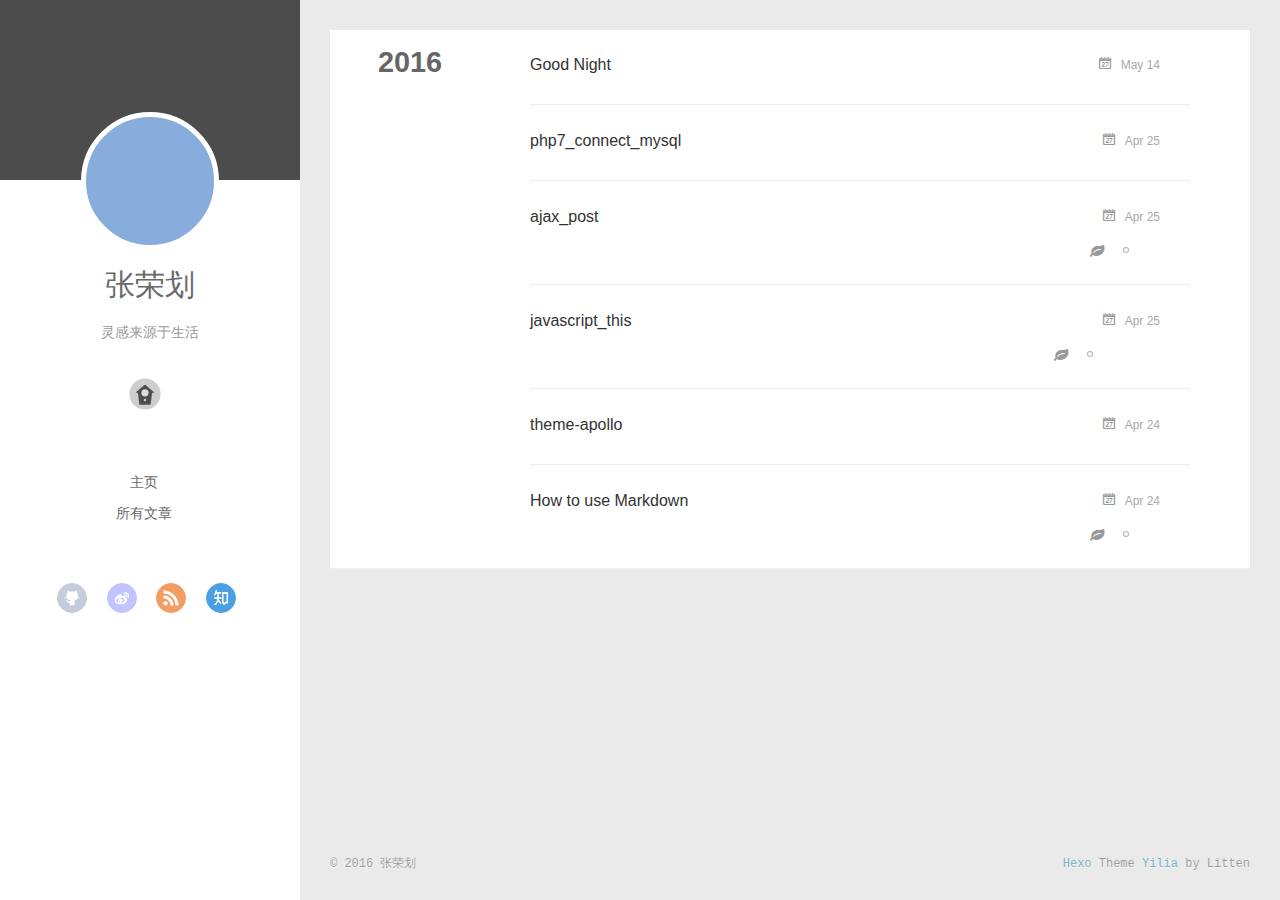
==== archives/index.html @ a889204c "Site updated: 2016-06-14 16:16:04" ====
<!DOCTYPE html>
<html>
<head>
  <meta charset="utf-8">
  
  <meta http-equiv="X-UA-Compatible" content="IE=edge" >
  <title>Archives | ZhangRongHua</title>
  <meta name="viewport" content="width=device-width, initial-scale=1, maximum-scale=1">
  <meta name="description">
<meta property="og:type" content="website">
<meta property="og:title" content="ZhangRongHua">
<meta property="og:url" content="http://yoursite.com/archives/index.html">
<meta property="og:site_name" content="ZhangRongHua">
<meta property="og:description">
<meta name="twitter:card" content="summary">
<meta name="twitter:title" content="ZhangRongHua">
<meta name="twitter:description">
  
  
    <link rel="icon" href="/favicon.png">
  
  <link rel="stylesheet" href="/css/style.css">
</head>

<body>
  <div id="container">
    <div class="left-col">
    <div class="overlay"></div>
<div class="intrude-less">
	<header id="header" class="inner">
		<a href="/" class="profilepic">
			
			<img lazy-src="null" class="js-avatar">
			
		</a>

		<hgroup>
		  <h1 class="header-author"><a href="/">张荣划</a></h1>
		</hgroup>

		
		<p class="header-subtitle">灵感来源于生活</p>
		

		
			<div class="switch-btn">
				<div class="icon">
					<div class="icon-ctn">
						<div class="icon-wrap icon-house" data-idx="0">
							<div class="birdhouse"></div>
							<div class="birdhouse_holes"></div>
						</div>
						<div class="icon-wrap icon-ribbon hide" data-idx="1">
							<div class="ribbon"></div>
						</div>
						
						<div class="icon-wrap icon-link hide" data-idx="2">
							<div class="loopback_l"></div>
							<div class="loopback_r"></div>
						</div>
						
						
						<div class="icon-wrap icon-me hide" data-idx="3">
							<div class="user"></div>
							<div class="shoulder"></div>
						</div>
						
					</div>
					
				</div>
				<div class="tips-box hide">
					<div class="tips-arrow"></div>
					<ul class="tips-inner">
						<li>菜单</li>
						<li>标签</li>
						
						<li>友情链接</li>
						
						
						<li>关于我</li>
						
					</ul>
				</div>
			</div>
		

		<div class="switch-area">
			<div class="switch-wrap">
				<section class="switch-part switch-part1">
					<nav class="header-menu">
						<ul>
						
							<li><a href="/">主页</a></li>
				        
							<li><a href="/archives">所有文章</a></li>
				        
						</ul>
					</nav>
					<nav class="header-nav">
						<div class="social">
							
								<a class="github" target="_blank" href="https://github.com/zzzzzzzz3" title="github">github</a>
					        
								<a class="weibo" target="_blank" href="http://weibo.com/1046080851" title="weibo">weibo</a>
					        
								<a class="rss" target="_blank" href="/atom.xml" title="rss">rss</a>
					        
								<a class="zhihu" target="_blank" href="#" title="zhihu">zhihu</a>
					        
						</div>
					</nav>
				</section>
				
				
				<section class="switch-part switch-part2">
					<div class="widget tagcloud" id="js-tagcloud">
						<a href="/tags/ajax/" style="font-size: 10px;">ajax</a> <a href="/tags/hexo/" style="font-size: 10px;">hexo</a> <a href="/tags/javascript/" style="font-size: 10px;">javascript</a>
					</div>
				</section>
				
				
				
				<section class="switch-part switch-part3">
					<div id="js-friends">
					
			          <a target="_blank" class="main-nav-link switch-friends-link" href="http://localhost:4000/">奥巴马的博客</a>
			        
			          <a target="_blank" class="main-nav-link switch-friends-link" href="http://localhost:4000/">卡卡的美丽传说</a>
			        
			          <a target="_blank" class="main-nav-link switch-friends-link" href="http://localhost:4000/">本泽马的博客</a>
			        
			          <a target="_blank" class="main-nav-link switch-friends-link" href="http://localhost:4000/">吉格斯的博客</a>
			        
			          <a target="_blank" class="main-nav-link switch-friends-link" href="http://localhost:4000/">习大大大不同</a>
			        
			          <a target="_blank" class="main-nav-link switch-friends-link" href="http://localhost:4000/">托蒂的博客</a>
			        
			        </div>
				</section>
				

				
				
				<section class="switch-part switch-part4">
				
					<div id="js-aboutme">who i am</div>
				</section>
				
			</div>
		</div>
	</header>				
</div>

    </div>
    <div class="mid-col">
      <nav id="mobile-nav">
  	<div class="overlay">
  		<div class="slider-trigger"></div>
  		<h1 class="header-author js-mobile-header hide">张荣划</h1>
  	</div>
	<div class="intrude-less">
		<header id="header" class="inner">
			<div class="profilepic">
			
				<img lazy-src="null" class="js-avatar">
			
			</div>
			<hgroup>
			  <h1 class="header-author">张荣划</h1>
			</hgroup>
			
			<p class="header-subtitle">灵感来源于生活</p>
			
			<nav class="header-menu">
				<ul>
				
					<li><a href="/">主页</a></li>
		        
					<li><a href="/archives">所有文章</a></li>
		        
		        <div class="clearfix"></div>
				</ul>
			</nav>
			<nav class="header-nav">
				<div class="social">
					
						<a class="github" target="_blank" href="https://github.com/zzzzzzzz3" title="github">github</a>
			        
						<a class="weibo" target="_blank" href="http://weibo.com/1046080851" title="weibo">weibo</a>
			        
						<a class="rss" target="_blank" href="/atom.xml" title="rss">rss</a>
			        
						<a class="zhihu" target="_blank" href="#" title="zhihu">zhihu</a>
			        
				</div>
			</nav>
		</header>				
	</div>
</nav>

      <div class="body-wrap">
  
  
    
    
      
      
      <section class="archives-wrap">
        <div class="archive-year-wrap">
          <a href="/archives/2016" class="archive-year">2016</a>
        </div>
        <div class="archives">
    
    <article class="archive-article archive-type-post">
  <div class="archive-article-inner">
    <header class="archive-article-header">
      	<div class="article-meta">
	      	<a href="/2016/05/14/First/" class="archive-article-date">
  	<time datetime="2016-05-14T06:55:31.543Z" itemprop="datePublished">May 14</time>
</a>
        </div>
    	 
  
    <h1 itemprop="name">
      <a class="archive-article-title" href="/2016/05/14/First/">Good Night</a>
    </h1>
  

        <div class="article-info info-on-right">
          
          

        </div>
        <div class="clearfix"></div>
    </header>
  </div>
</article>
  
    
    
    <article class="archive-article archive-type-post">
  <div class="archive-article-inner">
    <header class="archive-article-header">
      	<div class="article-meta">
	      	<a href="/2016/04/25/php7-connect-mysql/" class="archive-article-date">
  	<time datetime="2016-04-25T15:53:12.000Z" itemprop="datePublished">Apr 25</time>
</a>
        </div>
    	 
  
    <h1 itemprop="name">
      <a class="archive-article-title" href="/2016/04/25/php7-connect-mysql/">php7_connect_mysql</a>
    </h1>
  

        <div class="article-info info-on-right">
          
          

        </div>
        <div class="clearfix"></div>
    </header>
  </div>
</article>
  
    
    
    <article class="archive-article archive-type-post">
  <div class="archive-article-inner">
    <header class="archive-article-header">
      	<div class="article-meta">
	      	<a href="/2016/04/25/ajax-post/" class="archive-article-date">
  	<time datetime="2016-04-25T11:18:16.000Z" itemprop="datePublished">Apr 25</time>
</a>
        </div>
    	 
  
    <h1 itemprop="name">
      <a class="archive-article-title" href="/2016/04/25/ajax-post/">ajax_post</a>
    </h1>
  

        <div class="article-info info-on-right">
          
	<div class="article-tag tagcloud">
		<ul class="article-tag-list"><li class="article-tag-list-item"><a class="article-tag-list-link" href="/tags/ajax/">ajax</a></li></ul>
	</div>

          

        </div>
        <div class="clearfix"></div>
    </header>
  </div>
</article>
  
    
    
    <article class="archive-article archive-type-post">
  <div class="archive-article-inner">
    <header class="archive-article-header">
      	<div class="article-meta">
	      	<a href="/2016/04/25/javascript-this/" class="archive-article-date">
  	<time datetime="2016-04-25T09:23:36.000Z" itemprop="datePublished">Apr 25</time>
</a>
        </div>
    	 
  
    <h1 itemprop="name">
      <a class="archive-article-title" href="/2016/04/25/javascript-this/">javascript_this</a>
    </h1>
  

        <div class="article-info info-on-right">
          
	<div class="article-tag tagcloud">
		<ul class="article-tag-list"><li class="article-tag-list-item"><a class="article-tag-list-link" href="/tags/javascript/">javascript</a></li></ul>
	</div>

          

        </div>
        <div class="clearfix"></div>
    </header>
  </div>
</article>
  
    
    
    <article class="archive-article archive-type-post">
  <div class="archive-article-inner">
    <header class="archive-article-header">
      	<div class="article-meta">
	      	<a href="/2016/04/24/theme-apollo/" class="archive-article-date">
  	<time datetime="2016-04-24T15:43:03.000Z" itemprop="datePublished">Apr 24</time>
</a>
        </div>
    	 
  
    <h1 itemprop="name">
      <a class="archive-article-title" href="/2016/04/24/theme-apollo/">theme-apollo</a>
    </h1>
  

        <div class="article-info info-on-right">
          
          

        </div>
        <div class="clearfix"></div>
    </header>
  </div>
</article>
  
    
    
    <article class="archive-article archive-type-post">
  <div class="archive-article-inner">
    <header class="archive-article-header">
      	<div class="article-meta">
	      	<a href="/2016/04/24/How-to-use-Markdown/" class="archive-article-date">
  	<time datetime="2016-04-24T12:23:40.000Z" itemprop="datePublished">Apr 24</time>
</a>
        </div>
    	 
  
    <h1 itemprop="name">
      <a class="archive-article-title" href="/2016/04/24/How-to-use-Markdown/">How to use Markdown</a>
    </h1>
  

        <div class="article-info info-on-right">
          
	<div class="article-tag tagcloud">
		<ul class="article-tag-list"><li class="article-tag-list-item"><a class="article-tag-list-link" href="/tags/hexo/">hexo</a></li></ul>
	</div>

          

        </div>
        <div class="clearfix"></div>
    </header>
  </div>
</article>
  
  
    </div></section>
  

    

</div>
      <footer id="footer">
  <div class="outer">
    <div id="footer-info">
    	<div class="footer-left">
    		&copy; 2016 张荣划
    	</div>
      	<div class="footer-right">
      		<a href="http://hexo.io/" target="_blank">Hexo</a>  Theme <a href="https://github.com/litten/hexo-theme-yilia" target="_blank">Yilia</a> by Litten
      	</div>
    </div>
  </div>
</footer>
    </div>
    
  <link rel="stylesheet" href="/fancybox/jquery.fancybox.css">


<script>
	var yiliaConfig = {
		fancybox: true,
		mathjax: true,
		animate: true,
		isHome: false,
		isPost: false,
		isArchive: true,
		isTag: false,
		isCategory: false,
		open_in_new: false
	}
</script>
<script src="http://7.url.cn/edu/jslib/comb/require-2.1.6,jquery-1.9.1.min.js"></script>
<script src="/js/main.js"></script>






<script type="text/x-mathjax-config">
MathJax.Hub.Config({
    tex2jax: {
        inlineMath: [ ['$','$'], ["\\(","\\)"]  ],
        processEscapes: true,
        skipTags: ['script', 'noscript', 'style', 'textarea', 'pre', 'code']
    }
});

MathJax.Hub.Queue(function() {
    var all = MathJax.Hub.getAllJax(), i;
    for(i=0; i < all.length; i += 1) {
        all[i].SourceElement().parentNode.className += ' has-jax';                 
    }       
});
</script>

<script type="text/javascript" src="http://cdn.mathjax.org/mathjax/latest/MathJax.js?config=TeX-AMS-MML_HTMLorMML">
</script>


  </div>
</body>
</html>
---- css/style.css ----
body {
  width: 100%;
}
body:before,
body:after {
  content: "";
  display: table;
}
body:after {
  clear: both;
}
@font-face {
  font-family: 'FontAwesome';
  src: url("fonts/fontawesome-webfont.eot");
  src: url("fonts/fontawesome-webfont.eot?#iefix") format("embedded-opentype"), url("fonts/fontawesome-webfont.woff") format("woff"), url("fonts/fontawesome-webfont.ttf") format("truetype"), url("fonts/fontawesome-webfont.svgz#FontAwesomeRegular") format("svg"), url("fonts/fontawesome-webfont.svg#FontAwesomeRegular") format("svg");
  font-weight: normal;
  font-style: normal;
}
html,
body,
div,
span,
applet,
object,
iframe,
h1,
h2,
h3,
h4,
h5,
h6,
p,
blockquote,
pre,
a,
abbr,
acronym,
address,
big,
cite,
code,
del,
dfn,
em,
img,
ins,
kbd,
q,
s,
samp,
small,
strike,
strong,
sub,
sup,
tt,
var,
dl,
dt,
dd,
ol,
ul,
li,
fieldset,
form,
label,
legend,
table,
caption,
tbody,
tfoot,
thead,
tr,
th,
td {
  margin: 0;
  padding: 0;
  border: 0;
  outline: 0;
  font-weight: inherit;
  font-style: inherit;
  font-family: inherit;
  font-size: 100%;
  vertical-align: baseline;
}
body {
  line-height: 1;
  color: #000;
  background: #fff;
}
ol,
ul {
  list-style: none;
}
table {
  border-collapse: separate;
  border-spacing: 0;
  vertical-align: middle;
}
caption,
th,
td {
  text-align: left;
  font-weight: normal;
  vertical-align: middle;
}
a img {
  border: none;
}
ol {
  list-style: decimal;
  padding-left: 20px;
}
ul {
  list-style: none;
}
input,
button {
  margin: 0;
  padding: 0;
}
input::-moz-focus-inner,
button::-moz-focus-inner {
  border: 0;
  padding: 0;
}
@font-face {
  font-family: FontAwesome;
  font-style: normal;
  font-weight: normal;
  src: url("fonts/fontawesome-webfont.eot?v=#4.0.3");
  src: url("fonts/fontawesome-webfont.eot?#iefix&v=#4.0.3") format("embedded-opentype"), url("fonts/fontawesome-webfont.woff?v=#4.0.3") format("woff"), url("fonts/fontawesome-webfont.ttf?v=#4.0.3") format("truetype"), url("fonts/fontawesome-webfont.svg#fontawesomeregular?v=#4.0.3") format("svg");
}
html,
body,
#container {
  height: 100%;
}
body {
  font-family: "Microsoft Yahei", "HelveticaNeue-Light", "Helvetica Neue Light", "Helvetica Neue", Helvetica, Arial, sans-serif;
  font-size: 16px;
  background: #fff;
  color: rgba(0,0,0,0.6);
  -webkit-overflow-scrolling: touch;
}
h1,
h2,
h3 {
  display: block;
}
h1 {
  font-size: 1.5em;
}
h2 {
  font-size: 1.3em;
}
h3 {
  font-size: 1.1em;
}
h4,
h5,
h6 {
  font-size: 1em;
}
a {
  text-decoration: none;
  outline-width: 0;
  color: #258fb8;
  outline: none;
}
.alignleft {
  float: left;
}
.alignright {
  float: right;
}
.clearfix {
  *zoom: 1;
}
.clearfix:after {
  content: "";
  display: table;
  clear: both;
}
.inner {
  width: 1000px;
  margin: 0 auto;
}
.hide {
  display: none;
}
@media screen and (max-width: 1040px) {
  .inner {
    width: 100%;
  }
}
#container {
  position: relative;
  min-height: 100%;
}
#container #mobile-nav {
  display: none;
}
#container #mobile-nav .overlay {
  height: 110px;
  position: absolute;
  width: 100%;
  background: #4d4d4d;
}
#container #mobile-nav .overlay.fixed {
  position: fixed;
  height: 42px;
  z-index: 99;
}
#container #mobile-nav #header {
  padding: 10px 0 0 0;
}
#container #mobile-nav #header .profilepic {
  display: block;
  position: relative;
  z-index: 100;
}
#container #mobile-nav #header .header-menu {
  height: auto;
  margin: 10px;
}
#container #mobile-nav #header .header-menu ul {
  text-align: center;
  cursor: default;
}
#container #mobile-nav #header .header-menu li {
  display: inline-block;
  margin: 3px;
}
#container .left-col {
  background: #fff;
  width: 300px;
  position: fixed;
  opacity: 1;
  -webkit-transition: all 0.2s ease-in;
  -moz-transition: all 0.2s ease-in;
  -ms-transition: all 0.2s ease-in;
  transition: all 0.2s ease-in;
  height: 100%;
}
#container .left-col .overlay {
  width: 100%;
  height: 180px;
  background-color: #000;
  position: absolute;
  opacity: 0.7;
}
#container .left-col .intrude-less {
  width: 76%;
  text-align: center;
  margin: 112px auto 0;
}
#container .mid-col {
  position: absolute;
  right: 0;
  min-height: 100%;
  background: #eaeaea;
  left: 300px;
  width: auto;
}
@media screen and (max-width: 800px) {
  #container .left-col {
    display: none;
  }
  #container .mid-col {
    left: 0;
  }
  #container #header .header-nav {
    position: relative;
  }
  #container .header-author.fixed {
    position: fixed;
    top: -13px;
    width: 100%;
    color: #ddd;
  }
  #container .overlay .slider-trigger {
    position: absolute;
    z-index: 101;
    bottom: 0;
    left: 0;
    width: 42px;
    height: 42px;
  }
  #container .overlay .slider-trigger:hover {
    background: #444;
  }
  #container .overlay .slider-trigger:before {
    color: #ddd;
    content: "\f00b";
    font: 16px FontAwesome;
    width: 16px;
    height: 16px;
    margin-left: 9px;
    margin-top: 14px;
    display: block;
  }
  #container .article-header {
    border-left: none;
    padding: 0;
    border-bottom: 1px dotted #ddd;
  }
  #container .article-header h1 {
    margin-bottom: 10px;
  }
  #container .header-subtitle {
    padding: 0 24px;
  }
  #container .article-info-index.article-info {
    padding-top: 10px;
    margin: 0;
    border-top: 1px solid #ddd;
  }
  #container .article-info-post.article-info {
    margin: 0;
    padding-top: 10px;
    border: none;
  }
  #container .article-more-link a {
    float: right;
  }
  #container #viewer-box .viewer-box-l {
    font-size: 14px;
  }
  #container .article {
    padding: 10px;
    margin: 10px;
    font-size: 14px;
  }
  #container .article .article-entry {
    padding-left: 0;
    padding-right: 0;
    padding-top: 10px;
  }
  #container .article .article-title {
    font-size: 18px;
    max-width: 185px;
    display: block;
    margin: 0;
  }
  #container .article .article-meta {
    width: auto;
    height: 30px;
    margin-top: -5px;
    position: ralative;
  }
  #container .article .article-meta .article-date {
    font-size: 12px;
    -webkit-border-radius: 0;
    border-radius: 0;
    color: #666;
    background: none;
    height: auto;
    padding: 0;
    margin: 0;
    width: 100%;
    text-align: left;
    margin-left: 10px;
  }
  #container .article .article-meta .article-date time {
    width: auto;
    float: right;
    margin-right: 10px;
  }
  #container .article .article-meta .article-tag-list {
    margin-top: 7px;
    position: absolute;
    right: 10px;
    top: 0;
  }
  #container .article .article-meta .article-tag-list:before {
    float: left;
    margin-top: 1px;
    left: 0;
  }
  #container .article .article-meta .article-tag-list .article-tag-list-item {
    float: left;
    padding-left: 0;
    width: auto;
    max-width: 83px;
  }
  #container .article .article-meta .article-category {
    margin-top: 7px;
    position: absolute;
    right: 10px;
    top: -30px;
  }
  #container .article .article-meta .article-category:before {
    float: left;
    margin-top: 1px;
    left: 15px;
  }
  #container .article .article-meta .article-category .article-category-link {
    max-width: 83px;
    width: auto;
    padding-left: 10px;
  }
  #container .article .article-nav-link-wrap {
    margin: 5px 0;
  }
  #container .article .article-nav-link-wrap strong {
    float: left;
    margin-right: 5px;
  }
  #container .article #article-nav-older {
    float: none;
    display: block;
  }
  #container .share {
    padding: 3px 10px;
  }
  #container .duoshuo {
    padding: 0 13px;
  }
  #container #disqus_thread {
    padding: 0 13px;
  }
  #container #mobile-nav {
    display: block;
  }
  #container #page-nav .extend {
    opacity: 1;
  }
  #container .instagram .open-ins {
    left: 2px;
    top: -30px;
    color: #aaa;
  }
  #container .info-on-right {
    float: initial;
  }
  #container .archives-wrap {
    margin: 10px 10px 0px;
    padding: 10px;
  }
  #container .archives-wrap .archive-article-title {
    font-size: 14px;
  }
  #container .archives-wrap .archive-year-wrap {
    position: relative;
    padding: 0 0 0 0;
  }
  #container .archives-wrap .archive-year-wrap a {
    padding: 0 0 0 0;
  }
  #container .archives-wrap .article-meta .archive-article-date {
    font-size: 12px;
    margin-right: 10px;
    margin-top: -5px;
  }
  #container .archives-wrap .article-meta .article-tag-list-link {
    font-size: 12px;
  }
  #container .archives .archive-article {
    padding: 10px 0;
    margin-left: 0;
  }
  #container #footer .footer-left {
    float: initial;
    margin-bottom: 10px;
  }
  #container #footer .footer-right {
    float: initial;
  }
}
.header-author {
  text-align: center;
  margin: 0.67em 0;
  font-family: Roboto, "Roboto", serif;
  font-size: 30px;
  -webkit-transition: 0.3s;
  -moz-transition: 0.3s;
  -ms-transition: 0.3s;
  transition: 0.3s;
}
#header {
  width: 100%;
}
#header a {
  color: #696969;
}
#header a:hover {
  color: #b0a0aa;
}
#header .profilepic {
  text-align: center;
  display: block;
  border: 5px solid #fff;
  -webkit-border-radius: 300px;
  border-radius: 300px;
  width: 128px;
  height: 128px;
  margin: 0 auto;
  position: relative;
  overflow: hidden;
  background: #88acdb;
  -webkit-transition: all 0.2s ease-in;
  display: -webkit-box;
  -webkit-box-orient: horizontal;
  -webkit-box-pack: center;
  -webkit-box-align: center;
  text-align: center;
}
#header .profilepic img {
  width: 20%;
  height: 20%;
  -webkit-border-radius: 300px;
  border-radius: 300px;
  opacity: 0;
  -webkit-transition: all 0.2s ease-in;
}
#header .profilepic img.show {
  width: 100%;
  height: 100%;
  opacity: 1;
}
#header .header-subtitle {
  text-align: center;
  color: #999;
  font-size: 14px;
  line-height: 25px;
  overflow: hidden;
  text-overflow: ellipsis;
  display: -webkit-box;
  -webkit-line-clamp: 2;
  -webkit-box-orient: vertical;
}
#header .header-menu {
  font-weight: 300;
  line-height: 31px;
  cursor: pointer;
  text-transform: uppercase;
  float: none;
  min-height: 150px;
  margin-left: -12px;
  text-align: center;
  display: -webkit-box;
  -webkit-box-orient: horizontal;
  -webkit-box-pack: center;
  -webkit-box-align: center;
}
#header .header-menu li {
  cursor: default;
}
#header .header-menu li a {
  font-size: 14px;
  min-width: 300px;
}
#header .switch-area {
  position: relative;
  width: 100%;
  overflow: hidden;
  min-height: 500px;
  font-size: 14px;
}
#header .switch-area .switch-wrap {
  -webkit-transition: -webkit-transform 0.3s ease-in;
  -moz-transition: -moz-transform 0.3s ease-in;
  -ms-transition: -ms-transform 0.3s ease-in;
  transition: transform 0.3s ease-in;
  position: relative;
}
#header .turn-left {
  -webkit-transform: translate(-100%, 0);
  -moz-transform: translate(-100%, 0);
  -ms-transform: translate(-100%, 0);
  transform: translate(-100%, 0);
}
#header .header-nav {
  width: 100%;
  position: absolute;
  -webkit-transition: -webkit-transform 0.3s ease-in;
  -moz-transition: -moz-transform 0.3s ease-in;
  -ms-transition: -ms-transform 0.3s ease-in;
  transition: transform 0.3s ease-in;
}
#header .header-nav .social {
  margin-right: 15px;
  margin-top: 10px;
  text-align: center;
}
#header .header-nav .social a {
  -webkit-border-radius: 50%;
  border-radius: 50%;
  display: -moz-inline-stack;
  display: inline-block;
  vertical-align: middle;
  *vertical-align: auto;
  zoom: 1;
  *display: inline;
  text-indent: -9999px;
  margin: 0 8px 15px 8px;
  opacity: 0.7;
  width: 28px;
  height: 28px;
  -webkit-transition: 0.3s;
  -moz-transition: 0.3s;
  -ms-transition: 0.3s;
  transition: 0.3s;
}
#header .header-nav .social a:hover {
  opacity: 1;
}
#header .header-nav .social a:last-of-type {
  margin-right: 0;
}
#header .header-nav .social a.weibo {
  background: url("/img/weibo.png") center no-repeat #aaf;
  border: 1px solid #aaf;
}
#header .header-nav .social a.weibo:hover {
  border: 1px solid #aaf;
}
#header .header-nav .social a.rss {
  background: url("/img/rss.png") center no-repeat #ef7522;
  border: 1px solid #ef7522;
}
#header .header-nav .social a.rss:hover {
  border: 1px solid #cf5d0f;
}
#header .header-nav .social a.github {
  background: url("/img/github.png") center no-repeat #afb6ca;
  border: 1px solid #afb6ca;
}
#header .header-nav .social a.github:hover {
  border: 1px solid #909ab6;
}
#header .header-nav .social a.facebook {
  background: url("/img/facebook.png") center no-repeat #3b5998;
  border: 1px solid #3b5998;
}
#header .header-nav .social a.facebook:hover {
  border: 1px solid #2d4373;
}
#header .header-nav .social a.google {
  background: url("/img/google.png") center no-repeat #c83d20;
  border: 1px solid #c83d20;
}
#header .header-nav .social a.google:hover {
  border: 1px solid #9c3019;
}
#header .header-nav .social a.twitter {
  background: url("/img/twitter.png") center no-repeat #55cff8;
  border: 1px solid #55cff8;
}
#header .header-nav .social a.twitter:hover {
  border: 1px solid #24c1f6;
}
#header .header-nav .social a.linkedin {
  background: url("/img/linkedin.png") center no-repeat #005a87;
  border: 1px solid #005a87;
}
#header .header-nav .social a.linkedin:hover {
  border: 1px solid #006b98;
}
#header .header-nav .social a.zhihu {
  background: url("/img/zhihu.png") center no-repeat #0078d8;
  border: 1px solid #0078d8;
}
#header .header-nav .social a.zhihu:hover {
  border: 1px solid #0078d8;
}
#header .header-nav .social a.douban {
  background: url("/img/douban.png") center no-repeat #06c611;
  border: 1px solid #06c611;
}
#header .header-nav .social a.douban:hover {
  border: 1px solid #06c611;
}
#header .header-nav .social a.mail {
  background: url("/img/mail.png") center no-repeat #005a87;
  border: 1px solid #005a87;
}
#header .header-nav .social a.mail:hover {
  border: 1px solid #006b98;
}
#header .switch-part {
  width: 100%;
  position: absolute;
}
#header .switch-part1 {
  left: 0;
}
#header .switch-part2 {
  left: 100%;
  top: 20px;
  overlay-x: hidden;
  overflow-y: auto;
  max-height: 200px;
}
#header .switch-part3 {
  left: 200%;
  line-height: 30px;
}
#header .switch-part3 .switch-friends-link {
  margin-right: 9px;
  -webkit-border-radius: 3px;
  border-radius: 3px;
  padding: 5px;
}
#header .switch-part3 .switch-friends-link:hover {
  background: #88acdb;
  color: #fff;
}
#header .switch-part4 {
  left: 300%;
  text-align: left;
  line-height: 30px;
}
.duoshuo {
  padding: 0 40px;
}
#disqus_thread {
  padding: 0 40px;
}
.archives-wrap {
  position: relative;
  margin: 0 30px;
  padding-right: 60px;
  border-bottom: 1px solid #eee;
  background: #fff;
}
.archives-wrap:first-child {
  margin-top: 30px;
}
.archives-wrap:last-child {
  margin-bottom: 80px;
}
.archives-wrap .archive-year-wrap {
  line-height: 35px;
  width: 200px;
  position: absolute;
  padding-top: 15px;
  font-size: 1.8em;
}
.archives-wrap .archive-year-wrap a {
  color: #666;
  font-weight: bold;
  padding-left: 48px;
}
.archives {
  position: relative;
}
.archives .article-info {
  border: none;
}
.archives .archive-article {
  margin-left: 200px;
  padding: 20px 0;
  border-bottom: 1px solid #eee;
  border-top: 1px solid #fff;
  position: relative;
}
.archives .archive-article:first-child {
  border-top: none;
}
.archives .archive-article:last-child {
  border-bottom: none;
}
.archives .archive-article-title {
  font-size: 16px;
  color: #333;
  -webkit-transition: color 0.3s;
  -moz-transition: color 0.3s;
  -ms-transition: color 0.3s;
  transition: color 0.3s;
}
.archives .archive-article-title:hover {
  color: #657b83;
}
.archives .archive-article-title span {
  display: block;
  color: #a8a8a8;
  font-size: 12px;
  line-height: 14px;
  height: 7px;
  padding-left: 2px;
}
.archives .archive-article-title span:before {
  display: inline-block;
  content: "“";
  font-family: serif;
  font-size: 30px;
  float: left;
  margin: 4px 4px 0 -12px;
  color: #c8c8c8;
}
.archive-article-inner .archive-article-header {
  position: relative;
}
.archive-article-inner .article-meta {
  position: relative;
  float: right;
  margin-top: -10px;
  color: #555;
  background: none;
  text-align: right;
  width: auto;
}
.archive-article-inner .article-meta .article-date time {
  color: #aaa;
}
.archive-article-inner .article-meta .archive-article-date,
.archive-article-inner .article-meta .article-tag-list {
  margin-right: 30px;
  display: -moz-inline-stack;
  display: inline-block;
  vertical-align: middle;
  zoom: 1;
  color: #666;
  font-size: 14px;
}
.archive-article-inner .article-meta .archive-article-date {
  cursor: default;
  font-size: 12px;
  margin-bottom: 5px;
  margin-top: -10px;
}
.archive-article-inner .article-meta .archive-article-date time:before {
  content: "\f073";
  color: #999;
  position: relative;
  margin-right: 10px;
  font: 16px FontAwesome;
}
.archive-article-inner .article-meta .article-category:before {
  float: left;
  margin-top: 1px;
  left: 15px;
}
.archive-article-inner .article-meta .article-category .article-category-link {
  width: auto;
  max-width: 83px;
  padding-left: 10px;
}
.archive-article-inner .article-meta .article-tag-list {
  margin-top: 0px;
}
.archive-article-inner .article-meta .article-tag-list:before {
  left: 15px;
}
.archive-article-inner .article-meta .article-tag-list .article-tag-list-item {
  display: inline-block;
  width: auto;
  max-width: 83px;
  padding-left: 8px;
  font-size: 12px;
}
.body-wrap {
  margin-bottom: 80px;
}
.article {
  margin: 30px;
  position: relative;
  border: 1px solid #ddd;
  background: #fff;
  -webkit-transition: all 0.2s ease-in;
}
.article.show {
  visibility: visible;
  -webkit-animation: cd-bounce-1 0.6s;
  -moz-animation: cd-bounce-1 0.6s;
  -webkit-animation: cd-bounce-1 0.6s;
  -moz-animation: cd-bounce-1 0.6s;
  -ms-animation: cd-bounce-1 0.6s;
  animation: cd-bounce-1 0.6s;
}
.article.hidden {
  visibility: hidden;
}
.article img {
  max-width: 100%;
}
@-webkit-keyframes cd-bounce-1 {
  0% {
    opacity: 0;
    -webkit-transform: scale(1);
  }
  60% {
    opacity: 1;
    -webkit-transform: scale(1.01);
  }
  100% {
    -webkit-transform: scale(1);
  }
}
@-moz-keyframes cd-bounce-1 {
  0% {
    opacity: 0;
    -moz-transform: scale(1);
  }
  60% {
    opacity: 1;
    -moz-transform: scale(1.01);
  }
  100% {
    -moz-transform: scale(1);
  }
}
.article-index {
  margin-left: 200px;
  padding: 15px 0;
  margin-right: 75px;
}
.article-index .brief {
  display: block;
  color: #a8a8a8;
  font-size: 12px;
  line-height: 14px;
  height: 7px;
  padding-left: 2px;
}
.article-index .brief:before {
  display: inline-block;
  content: "“";
  font-family: serif;
  font-size: 30px;
  float: left;
  margin: 4px 4px 0 -12px;
  color: #c8c8c8;
}
.article-title {
  color: #696969;
  margin-left: 0px;
  font-weight: 300;
  line-height: 35px;
  margin-bottom: 20px;
  font-size: 26px;
  -webkit-transition: color 0.3s;
  -moz-transition: color 0.3s;
  -o-transition: color 0.3s;
  -webkit-transition: color 0.3s;
  -moz-transition: color 0.3s;
  -ms-transition: color 0.3s;
  transition: color 0.3s;
}
.article-title:hover {
  color: #b0a0aa;
}
.article-inner {
  position: relative;
  margin-bottom: 20px;
}
.article-header {
  border-left: 5px solid;
  padding: 15px 0px 15px 25px;
}
.article-info.info-on-right {
  margin: 10px 0 0 0;
  float: right;
}
.article-info-index.article-info {
  padding-top: 20px;
  margin: 30px 30px 0 30px;
  border-top: 1px solid #ddd;
}
.article-info-post.article-info {
  padding: 0;
  border: none;
  margin: -30px 0 20px 30px;
}
.article-entry {
  line-height: 1.8em;
  padding-right: 30px;
  padding-left: 30px;
}
.article-entry p {
  margin-top: 10px;
}
.article-entry p code,
.article-entry li code {
  padding: 1px 3px;
  margin: 0 3px;
  background: #ddd;
  border: 1px solid #ccc;
  font-family: Menlo, Monaco, "Andale Mono", "lucida console", "Courier New", monospace;
  word-wrap: break-word;
  font-size: 14px;
}
.article-entry blockquote {
  background: #ddd;
  border-left: 5px solid #ccc;
  padding: 15px 20px;
  margin-top: 10px;
  border-left: 5px solid #657b83;
  background: #f6f6f6;
}
.article-entry blockquote p {
  margin-top: 0;
}
.article-entry em {
  font-style: normal;
  background: #fbedeb;
  color: #e2678f;
  padding: 0 5px;
  margin: 0 2px;
  font-size: 0.9em;
  -webkit-border-radius: 3px;
  -webkit-border-radius: 3px;
  border-radius: 3px;
}
.article-entry ul li:before {
  content: "";
  width: 6px;
  height: 6px;
  border: 1px solid #999;
  -webkit-border-radius: 10px;
  border-radius: 10px;
  background: #aaa;
  display: inline-block;
  margin-right: 10px;
  float: left;
  margin-top: 12px;
}
.article-entry ul,
.article-entry ol {
  font-size: 14px;
  margin: 10px 0px;
}
.article-entry li ul,
.article-entry li ol {
  margin-left: 30px;
}
.article-entry li ul li:before,
.article-entry li ol li:before {
  content: "";
  background: #dedede;
}
.article-entry h1 {
  margin-top: 30px;
}
.article-entry h2 {
  margin-top: 20px;
  font-weight: 300;
  color: #574c4c;
  padding-bottom: 5px;
  border-bottom: 1px solid #ddd;
}
.article-entry h3,
.article-entry h4,
.article-entry h5,
.article-entry h6 {
  margin-top: 20px;
  font-weight: 300;
  color: #574c4c;
  padding-bottom: 5px;
  border-bottom: 1px solid #ddd;
}
.article-entry video {
  max-width: 100%;
}
.article-entry strong {
  font-weight: bold;
}
.article-entry .caption {
  display: block;
  font-size: 0.8em;
  color: #aaa;
}
.article-entry hr {
  height: 0;
  margin-top: 20px;
  margin-bottom: 20px;
  border-left: 0;
  border-right: 0;
  border-top: 1px solid #ddd;
  border-bottom: 1px solid #fff;
}
.article-entry pre {
  font-size: 1/0.9em;
  line-height: 1.5;
  margin-top: 10px;
  padding: 5px 15px;
  overflow-x: auto;
  color: #657b83;
  font-size: 10px;
  border: 1px solid #ccc;
  text-shadow: 0 1px #444;
  font-family: Menlo, Monaco, "Andale Mono", "lucida console", "Courier New", monospace;
}
.article-entry pre code {
  font-size: 14px;
}
.article-entry table {
  width: 100%;
  border: 1px solid #dedede;
  margin: 15px 0;
  border-collapse: collapse;
}
.article-entry table tr,
.article-entry table td {
  height: 35px;
}
.article-entry table thead tr {
  background: #f8f8f8;
}
.article-entry table tbody tr:hover {
  background: #efefef;
}
.article-entry table td,
.article-entry table th {
  border: 1px solid #dedede;
  padding: 0 10px;
}
.article-entry figure table {
  border: none;
  width: auto;
  margin: 0;
}
.article-entry figure table tbody tr:hover {
  background: none;
}
.article-meta {
  width: 150px;
  font-size: 14;
  text-align: right;
  position: absolute;
  right: 0;
  top: 23px;
  text-align: center;
  z-index: 1;
}
.article-meta time {
  color: #aaa;
}
.article-meta time:before {
  color: #999;
  content: "\f073";
  font: 17px FontAwesome;
  margin-right: 10px;
}
.article-more-link {
  margin-top: 5px;
  text-align: right;
}
.article-more-link a {
  background: #4d4d4d;
  color: #fff;
  font-size: 12px;
  padding: 2px 8px 4px;
  line-height: 16px;
  -webkit-border-radius: 2px;
  -moz-border-radius: 2px;
  -webkit-border-radius: 2px;
  border-radius: 2px;
  -webkit-transition: background 0.3s;
  -moz-transition: background 0.3s;
  -ms-transition: background 0.3s;
  transition: background 0.3s;
}
.article-more-link a:hover {
  background: #3c3c3c;
}
.article-more-link a.hidden {
  visibility: hidden;
}
#article-nav {
  margin: 80px 0 30px 0;
  padding-bottom: 10px;
}
#article-nav .article-nav-link-wrap {
  margin: 0px 30px 0px 30px;
  font-size: 14px;
  color: #333;
}
#article-nav .article-nav-link-wrap .article-nav-title {
  display: inline-block;
  font-size: 12px;
  color: #aaa;
  -webkit-transition: color 0.3s;
  -moz-transition: color 0.3s;
  -ms-transition: color 0.3s;
  transition: color 0.3s;
}
#article-nav .article-nav-link-wrap strong {
  background: #ddd;
  color: #fff;
  -webkit-border-radius: 100%;
  border-radius: 100%;
  width: 15px;
  height: 15px;
  display: inline-block;
  text-align: center;
  -webkit-transition: background 0.3s;
  -moz-transition: background 0.3s;
  -ms-transition: background 0.3s;
  transition: background 0.3s;
}
#article-nav .article-nav-link-wrap:hover strong {
  background: #4d4d4d;
}
#article-nav .article-nav-link-wrap:hover .article-nav-title {
  color: #4d4d4d;
}
#article-nav #article-nav-older {
  float: right;
}
@-moz-keyframes cd-bounce-1 {
  0% {
    opacity: 0;
    -webkit-transform: scale(1);
    -moz-transform: scale(1);
    -ms-transform: scale(1);
    -o-transform: scale(1);
    -webkit-transform: scale(1);
    -moz-transform: scale(1);
    -ms-transform: scale(1);
    transform: scale(1);
  }
  60% {
    opacity: 1;
    -webkit-transform: scale(1.01);
    -moz-transform: scale(1.01);
    -ms-transform: scale(1.01);
    -o-transform: scale(1.01);
    -webkit-transform: scale(1.01);
    -moz-transform: scale(1.01);
    -ms-transform: scale(1.01);
    transform: scale(1.01);
  }
  100% {
    -webkit-transform: scale(1);
    -moz-transform: scale(1);
    -ms-transform: scale(1);
    -o-transform: scale(1);
    -webkit-transform: scale(1);
    -moz-transform: scale(1);
    -ms-transform: scale(1);
    transform: scale(1);
  }
}
@-webkit-keyframes cd-bounce-1 {
  0% {
    opacity: 0;
    -webkit-transform: scale(1);
    -moz-transform: scale(1);
    -ms-transform: scale(1);
    -o-transform: scale(1);
    -webkit-transform: scale(1);
    -moz-transform: scale(1);
    -ms-transform: scale(1);
    transform: scale(1);
  }
  60% {
    opacity: 1;
    -webkit-transform: scale(1.01);
    -moz-transform: scale(1.01);
    -ms-transform: scale(1.01);
    -o-transform: scale(1.01);
    -webkit-transform: scale(1.01);
    -moz-transform: scale(1.01);
    -ms-transform: scale(1.01);
    transform: scale(1.01);
  }
  100% {
    -webkit-transform: scale(1);
    -moz-transform: scale(1);
    -ms-transform: scale(1);
    -o-transform: scale(1);
    -webkit-transform: scale(1);
    -moz-transform: scale(1);
    -ms-transform: scale(1);
    transform: scale(1);
  }
}
@-o-keyframes cd-bounce-1 {
  0% {
    opacity: 0;
    -webkit-transform: scale(1);
    -moz-transform: scale(1);
    -ms-transform: scale(1);
    -o-transform: scale(1);
    -webkit-transform: scale(1);
    -moz-transform: scale(1);
    -ms-transform: scale(1);
    transform: scale(1);
  }
  60% {
    opacity: 1;
    -webkit-transform: scale(1.01);
    -moz-transform: scale(1.01);
    -ms-transform: scale(1.01);
    -o-transform: scale(1.01);
    -webkit-transform: scale(1.01);
    -moz-transform: scale(1.01);
    -ms-transform: scale(1.01);
    transform: scale(1.01);
  }
  100% {
    -webkit-transform: scale(1);
    -moz-transform: scale(1);
    -ms-transform: scale(1);
    -o-transform: scale(1);
    -webkit-transform: scale(1);
    -moz-transform: scale(1);
    -ms-transform: scale(1);
    transform: scale(1);
  }
}
@keyframes cd-bounce-1 {
  0% {
    opacity: 0;
    -webkit-transform: scale(1);
    -moz-transform: scale(1);
    -ms-transform: scale(1);
    -o-transform: scale(1);
    -webkit-transform: scale(1);
    -moz-transform: scale(1);
    -ms-transform: scale(1);
    transform: scale(1);
  }
  60% {
    opacity: 1;
    -webkit-transform: scale(1.01);
    -moz-transform: scale(1.01);
    -ms-transform: scale(1.01);
    -o-transform: scale(1.01);
    -webkit-transform: scale(1.01);
    -moz-transform: scale(1.01);
    -ms-transform: scale(1.01);
    transform: scale(1.01);
  }
  100% {
    -webkit-transform: scale(1);
    -moz-transform: scale(1);
    -ms-transform: scale(1);
    -o-transform: scale(1);
    -webkit-transform: scale(1);
    -moz-transform: scale(1);
    -ms-transform: scale(1);
    transform: scale(1);
  }
}
.archives-wrap {
  position: relative;
  margin: 0 30px;
  padding-right: 60px;
  border-bottom: 1px solid #eee;
  background: #fff;
}
.archives-wrap:first-child {
  margin-top: 30px;
}
.archives-wrap:last-child {
  margin-bottom: 80px;
}
.archives-wrap .archive-year-wrap {
  line-height: 35px;
  width: 200px;
  position: absolute;
  padding-top: 15px;
  font-size: 1.8em;
}
.archives-wrap .archive-year-wrap a {
  color: #666;
  font-weight: bold;
  padding-left: 48px;
}
.archives {
  position: relative;
}
.archives .article-info {
  border: none;
}
.archives .archive-article {
  margin-left: 200px;
  padding: 20px 0;
  border-bottom: 1px solid #eee;
  border-top: 1px solid #fff;
  position: relative;
}
.archives .archive-article:first-child {
  border-top: none;
}
.archives .archive-article:last-child {
  border-bottom: none;
}
.archives .archive-article-title {
  font-size: 16px;
  color: #333;
  -webkit-transition: color 0.3s;
  -moz-transition: color 0.3s;
  -ms-transition: color 0.3s;
  transition: color 0.3s;
}
.archives .archive-article-title:hover {
  color: #657b83;
}
.archives .archive-article-title span {
  display: block;
  color: #a8a8a8;
  font-size: 12px;
  line-height: 14px;
  height: 7px;
  padding-left: 2px;
}
.archives .archive-article-title span:before {
  display: inline-block;
  content: "“";
  font-family: serif;
  font-size: 30px;
  float: left;
  margin: 4px 4px 0 -12px;
  color: #c8c8c8;
}
.archive-article-inner .archive-article-header {
  position: relative;
}
.archive-article-inner .article-meta {
  position: relative;
  float: right;
  margin-top: -10px;
  color: #555;
  background: none;
  text-align: right;
  width: auto;
}
.archive-article-inner .article-meta .article-date time {
  color: #aaa;
}
.archive-article-inner .article-meta .archive-article-date,
.archive-article-inner .article-meta .article-tag-list {
  margin-right: 30px;
  display: -moz-inline-stack;
  display: inline-block;
  vertical-align: middle;
  zoom: 1;
  color: #666;
  font-size: 14px;
}
.archive-article-inner .article-meta .archive-article-date {
  cursor: default;
  font-size: 12px;
  margin-bottom: 5px;
  margin-top: -10px;
}
.archive-article-inner .article-meta .archive-article-date time:before {
  content: "\f073";
  color: #999;
  position: relative;
  margin-right: 10px;
  font: 16px FontAwesome;
}
.archive-article-inner .article-meta .article-category:before {
  float: left;
  margin-top: 1px;
  left: 15px;
}
.archive-article-inner .article-meta .article-category .article-category-link {
  width: auto;
  max-width: 83px;
  padding-left: 10px;
}
.archive-article-inner .article-meta .article-tag-list {
  margin-top: 0px;
}
.archive-article-inner .article-meta .article-tag-list:before {
  left: 15px;
}
.archive-article-inner .article-meta .article-tag-list .article-tag-list-item {
  display: inline-block;
  width: auto;
  max-width: 83px;
  padding-left: 8px;
  font-size: 12px;
}
.article-entry pre,
.article-entry .highlight {
  background: #272822;
  margin: 10px 0;
  padding: 10px 10px;
  overflow: auto;
  color: #4c4c4c;
  line-height: 22.400000000000002px;
}
.article-entry .highlight .gutter pre,
.article-entry .gist .gist-file .gist-data .line-numbers {
  color: #666;
}
.article-entry pre,
.article-entry code {
  font-family: "Source Code Pro", Consolas, Monaco, Menlo, Consolas, monospace;
}
.article-entry code {
  background: #eee;
  padding: 0 0.3em;
  border: none;
}
.article-entry pre {
  color: #fff;
}
.article-entry pre code {
  background: none;
  text-shadow: none;
  padding: 0;
  color: #fff;
}
.article-entry .highlight {
  -webkit-border-radius: 4px;
  border-radius: 4px;
}
.article-entry .highlight pre {
  border: none;
  margin: 0;
  padding: 0;
}
.article-entry .highlight table {
  margin: 0;
  width: auto;
}
.article-entry .highlight td {
  border: none;
  padding: 0;
}
.article-entry .highlight figcaption {
  font-size: 0.85em;
  color: highlight-comment;
  line-height: 1em;
  margin-bottom: 1em;
}
.article-entry .highlight figcaption:before,
.article-entry .highlight figcaption:after {
  content: "";
  display: table;
}
.article-entry .highlight figcaption:after {
  clear: both;
}
.article-entry .highlight figcaption a {
  float: right;
}
.article-entry .highlight .gutter pre {
  text-align: right;
  padding-right: 20px;
}
.article-entry .highlight .gutter pre .line {
  text-shadow: none;
}
.article-entry .highlight .line {
  font-size: 15px;
  height: 15px;
}
.article-entry .gist {
  margin: 0 -20px;
  border-style: solid;
  border-color: #ddd;
  border-width: 1px 0;
  background: #272822;
  padding: 15px 20px 15px 0;
}
.article-entry .gist .gist-file {
  border: none;
  font-family: "Source Code Pro", Consolas, Monaco, Menlo, Consolas, monospace;
  margin: 0;
}
.article-entry .gist .gist-file .gist-data {
  background: none;
  border: none;
}
.article-entry .gist .gist-file .gist-data .line-numbers {
  background: none;
  border: none;
  padding: 0 20px 0 0;
}
.article-entry .gist .gist-file .gist-data .line-data {
  padding: 0 !important;
}
.article-entry .gist .gist-file .highlight {
  margin: 0;
  padding: 0;
  border: none;
}
.article-entry .gist .gist-file .gist-meta {
  background: #272822;
  color: highlight-comment;
  font: 0.85em "Helvetica Neue", Helvetica, Arial, sans-serif;
  text-shadow: 0 0;
  padding: 0;
  margin-top: 1em;
  margin-left: 20px;
}
.article-entry .gist .gist-file .gist-meta a {
  color: #258fb8;
  font-weight: normal;
}
.article-entry .gist .gist-file .gist-meta a:hover {
  text-decoration: underline;
}
pre .comment {
  color: #75715e;
}
pre .keyword,
pre .function .keyword,
pre .class .params {
  color: #66d9ef;
}
pre .tag,
pre .doctype,
pre .params,
pre .function,
pre .css .value {
  color: #fff;
}
pre .css ~ * .tag,
pre .title,
pre .at_rule,
pre .at_rule .keyword,
pre .preprocessor,
pre .preprocessor .keyword {
  color: #f92672;
}
pre .attribute,
pre .built_in,
pre .class,
pre .css ~ * .class,
pre .function .title {
  color: #a6e22e;
}
pre .value,
pre .string {
  color: #e6db74;
}
pre .number {
  color: #7163d7;
}
pre .id,
pre .css ~ * .id {
  color: #fd971f;
}
#footer {
  font-size: 12px;
  font-family: Menlo, Monaco, "Andale Mono", "lucida console", "Courier New", monospace;
  text-shadow: 0 1px #fff;
  position: absolute;
  bottom: 30px;
  opacity: 0.6;
  width: 100%;
  text-align: center;
}
#footer .outer {
  padding: 0 30px;
}
.footer-left {
  float: left;
}
.footer-right {
  float: right;
}
.share {
  padding: 0px 75px 30px 40px;
  margin-bottom: 15px;
}
.back_home {
  float: right;
}
.back_home a {
  font-weight: bold;
  margin-left: 10px;
}
.back_home a:hover {
  color: #6e6e6e;
}
#page-nav {
  text-align: center;
  margin-top: 30px;
}
#page-nav .page-number {
  width: 20px;
  height: 20px;
  background: #4d4d4d;
  -webkit-border-radius: 50%;
  -moz-border-radius: 50%;
  -webkit-border-radius: 50%;
  border-radius: 50%;
  display: inline-block;
  color: #fff;
  line-height: 20px;
  font-size: 12px;
  margin: 0 3px 30px;
}
#page-nav .page-number:hover {
  background: #5e5e5e;
}
#page-nav .current {
  background: #88acdb;
  cursor: default;
}
#page-nav .current:hover {
  background: #88acdb;
}
#page-nav .extend {
  color: #4d4d4d;
  margin: 0 27px;
  opacity: 0;
}
#page-nav .extend:hover {
  color: #5e5e5e;
}
#page-nav:hover .extend {
  opacity: 1;
}
#post-instagram {
  padding: 30px;
}
#post-instagram .article-entry {
  padding-right: 0;
}
.instagram {
  position: relative;
  min-height: 500px;
}
.instagram .open-ins {
  display: block;
  padding: 10px 0;
  position: absolute;
  right: 28px;
  top: -75px;
  color: #333;
}
.instagram .open-ins:hover {
  color: #657b83;
}
.instagram .year {
  display: inline;
}
.instagram .album h1 em {
  font-style: normal;
  font-size: 14px;
  margin-left: 10px;
}
.instagram .album ul {
  min-height: 149px;
  padding-top: 17px;
  border-bottom: 1px solid #ddd;
  list-style: none;
}
.instagram .album li {
  position: relative;
  display: inline-block;
  min-width: 157px;
  margin: 0;
}
.instagram .album li:before {
  display: none;
}
.instagram .album div.img-box {
  position: relative;
  margin: 0 20px 10px;
  -webkit-box-shadow: 0 1px 0 rgba(255,255,255,0.4), 0 1px 0 1px rgba(255,255,255,0.1);
  -moz-box-shadow: 0 1px 0 rgba(255,255,255,0.4), 0 1px 0 1px rgba(255,255,255,0.1);
  -webkit-box-shadow: 0 1px 0 rgba(255,255,255,0.4), 0 1px 0 1px rgba(255,255,255,0.1);
  box-shadow: 0 1px 0 rgba(255,255,255,0.4), 0 1px 0 1px rgba(255,255,255,0.1);
}
.instagram .album div.img-box .img-bg {
  position: absolute;
  top: 0;
  left: 0;
  bottom: 0px;
  width: 100%;
  margin: -5px;
  padding: 5px;
  background: rgba(204,204,204,0.8);
  -webkit-box-shadow: 0 0 0 1px rgba(0,0,0,0.04), 0 1px 5px rgba(0,0,0,0.1);
  -moz-box-shadow: 0 0 0 1px rgba(0,0,0,0.04), 0 1px 5px rgba(0,0,0,0.1);
  -webkit-box-shadow: 0 0 0 1px rgba(0,0,0,0.04), 0 1px 5px rgba(0,0,0,0.1);
  box-shadow: 0 0 0 1px rgba(0,0,0,0.04), 0 1px 5px rgba(0,0,0,0.1);
  -webkit-transition: all 0.15s ease-out 0.1s;
  -moz-transition: all 0.15s ease-out 0.1s;
  -o-transition: all 0.15s ease-out 0.1s;
  -webkit-transition: all 0.15s ease-out 0.1s;
  -moz-transition: all 0.15s ease-out 0.1s;
  -ms-transition: all 0.15s ease-out 0.1s;
  transition: all 0.15s ease-out 0.1s;
  opacity: 0.2;
  cursor: pointer;
  display: block;
}
.instagram .album div.img-box .img-bg:hover {
  opacity: 0;
}
.instagram .album div.img-box img {
  width: 100%;
  height: auto;
  display: block;
}
@media screen and (max-width: 600px) {
  .instagram .album ul {
    margin-left: 0;
    padding: 0;
    text-align: center;
  }
  .instagram .album li {
    max-width: 300px;
  }
  .instagram .album div.img-box {
    margin: 0;
  }
}
.switch-btn {
  margin-left: 74px;
  margin-top: 23px;
  position: relative;
  width: 70px;
  text-align: center;
}
.switch-btn .tips-box {
  position: relative;
}
.switch-btn .tips-box .tips-arrow {
  width: 0;
  height: 0;
  border-left: 5px solid transparent;
  border-right: 5px solid transparent;
  border-bottom: 6px solid #000;
  opacity: 0.8;
  position: absolute;
  top: -6px;
  left: 30px;
}
.switch-btn .tips-box .tips-inner {
  padding: 5px 8px 4px 8px;
  background-color: #000;
  color: #fff;
  width: 80px;
  text-align: center;
  -webkit-border-radius: 3px;
  border-radius: 3px;
  opacity: 0.8;
  position: absolute;
  z-index: 99;
  left: -13px;
}
.switch-btn .tips-box .tips-inner li {
  padding: 4px 0;
  cursor: pointer;
  font-size: 13px;
  color: #ddd;
}
.switch-btn .tips-box .tips-inner li:hover {
  background: #111;
}
.switch-btn .icon {
  height: 32px;
  width: 32px;
  background: #cecece;
  -webkit-border-radius: 100px;
  border-radius: 100px;
  position: relative;
  overflow: hidden;
  display: inline-block;
  padding: 10px;
  -webkit-transform: scale(0.6);
  -moz-transform: scale(0.6);
  -ms-transform: scale(0.6);
  transform: scale(0.6);
  cursor: pointer;
}
.switch-btn .icon-ctn {
  width: 34px;
  height: 34px;
  position: relative;
  overflow: hidden;
}
.switch-btn .icon-ctn .birdhouse {
  width: 0;
  height: 0;
  position: absolute;
  top: 0;
  left: 0;
  border-style: solid;
  border-color: transparent transparent #4d4d4d transparent;
  border-width: 0 16px 14px;
}
.switch-btn .icon-ctn .birdhouse:after {
  content: '';
  position: absolute;
  top: 12px;
  left: -12px;
  border-style: solid;
  border-color: #4d4d4d transparent transparent transparent;
  border-width: 100px 12px;
}
.switch-btn .icon-ctn .birdhouse_holes {
  width: 12px;
  height: 12px;
  background: #ddd;
  position: absolute;
  -webkit-border-radius: 60px;
  -moz-border-radius: 60px;
  -webkit-border-radius: 60px;
  border-radius: 60px;
  left: 10px;
  top: 8px;
}
.switch-btn .icon-ctn .birdhouse_holes:after {
  content: '';
  position: absolute;
  width: 4px;
  height: 4px;
  background: #ccc;
  bottom: -8px;
  left: 4px;
  -webkit-border-radius: 60px;
  -moz-border-radius: 60px;
  -webkit-border-radius: 60px;
  border-radius: 60px;
}
.switch-btn .icon-ctn .ribbon {
  width: 12px;
  height: 20px;
  background: #333;
  margin: 2px 0 0 10px;
}
.switch-btn .icon-ctn .ribbon:after {
  content: '';
  position: absolute;
  left: 10px;
  top: 16px;
  width: 0;
  height: 0;
  border: solid #333;
  border-color: transparent #333 transparent #333;
  border-width: 6px 6px 8px 6px;
}
.switch-btn .icon-ctn .loopback_l {
  width: 10px;
  height: 5px;
  border-style: solid;
  border-width: 0px 3px 3px 3px;
  border-color: #333;
  -webkit-border-radius: 0 0 50px 50px;
  border-radius: 0 0 50px 50px;
  position: absolute;
  top: 16px;
  left: 1px;
}
.switch-btn .icon-ctn .loopback_l:before {
  content: '';
  position: absolute;
  width: 0;
  height: 0;
  border-style: solid;
  border-width: 4px;
  border-color: transparent transparent transparent #333;
  bottom: 7px;
  left: 5px;
}
.switch-btn .icon-ctn .loopback_l:after {
  content: '';
  width: 5px;
  height: 5px;
  border-style: solid;
  border-width: 3px 0 0 3px;
  border-color: #333;
  -webkit-border-radius: 50px 0 0 0;
  border-radius: 50px 0 0 0;
  position: absolute;
  left: -3px;
  bottom: 5px;
}
.switch-btn .icon-ctn .loopback_r {
  width: 10px;
  height: 5px;
  border-style: solid;
  border-width: 3px 3px 0 3px;
  border-color: #333;
  -webkit-border-radius: 50px 50px 0 0;
  border-radius: 50px 50px 0 0;
  position: absolute;
  top: 8px;
  right: 2px;
}
.switch-btn .icon-ctn .loopback_r:before {
  content: '';
  position: absolute;
  width: 0;
  height: 0;
  border-style: solid;
  border-width: 4px;
  border-color: transparent #333 transparent transparent;
  top: 7px;
  right: 5px;
}
.switch-btn .icon-ctn .loopback_r:after {
  content: '';
  width: 5px;
  height: 5px;
  border-style: solid;
  border-width: 0 3px 3px 0;
  border-color: #333;
  -webkit-border-radius: 0 0 50px 0;
  border-radius: 0 0 50px 0;
  position: absolute;
  left: 5px;
  top: 5px;
}
.switch-btn .icon-ctn .user {
  width: 12px;
  height: 14px;
  background: #333;
  -webkit-border-radius: 5px 5px 0 0;
  border-radius: 5px 5px 0 0;
  margin-left: 10px;
  margin-top: 2px;
}
.switch-btn .icon-ctn .user:before {
  content: '';
  width: 0px;
  height: 0px;
  position: absolute;
  top: 17px;
  left: 0px;
  border-style: solid;
  border-color: transparent transparent #333 transparent;
  border-width: 0 16px 6px 16px;
}
.switch-btn .icon-ctn .user:after {
  content: '';
  width: 8px;
  height: 5px;
  background: #333;
  position: absolute;
  margin-top: 13px;
  margin-left: -4px;
}
.switch-btn .icon-ctn .shoulder {
  width: 32px;
  height: 6px;
  background: #333;
  position: absolute;
  bottom: 6px;
}
#header .tagcloud a {
  color: #fff;
}
.tagcloud a {
  display: inline-block;
  text-decoration: none;
  font-weight: normal;
  font-size: 10px;
  color: #fff;
  height: 18px;
  line-height: 18px;
  float: left;
  padding: 0 5px 0px 10px;
  position: relative;
  -webkit-border-radius: 0 5px 5px 0;
  border-radius: 0 5px 5px 0;
  margin: 5px 9px 5px 8px;
  font-family: Menlo, Monaco, "Andale Mono", "lucida console", "Courier New", monospace;
}
.tagcloud a:hover {
  opacity: 0.8;
}
.tagcloud a:before {
  content: " ";
  width: 0px;
  height: 0px;
  position: absolute;
  top: 0;
  left: -18px;
  border: 9px solid transparent;
}
.tagcloud a:after {
  content: " ";
  width: 4px;
  height: 4px;
  background-color: #fff;
  -webkit-border-radius: 4px;
  border-radius: 4px;
  -webkit-box-shadow: 0px 0px 0px 1px rgba(0,0,0,0.3);
  box-shadow: 0px 0px 0px 1px rgba(0,0,0,0.3);
  position: absolute;
  top: 7px;
  left: 2px;
}
.tagcloud a.color1 {
  background: #ff945c;
}
.tagcloud a.color1:before {
  border-right-color: #ff945c;
}
.tagcloud a.color2 {
  background: #f5c7b7;
}
.tagcloud a.color2:before {
  border-right-color: #f5c7b7;
}
.tagcloud a.color3 {
  background: #ba8f6c;
}
.tagcloud a.color3:before {
  border-right-color: #ba8f6c;
}
.tagcloud a.color4 {
  background: #cfb7c4;
}
.tagcloud a.color4:before {
  border-right-color: #cfb7c4;
}
.tagcloud a.color5 {
  background: #7b5d5f;
}
.tagcloud a.color5:before {
  border-right-color: #7b5d5f;
}
.article-tag-list .article-tag-list-item {
  float: left;
}
.article-tag {
  float: left;
}
.article-tag .article-tag-list {
  float: left;
}
.article-tag:before {
  float: left;
  color: #999;
  content: "\f06c";
  font: 16px FontAwesome;
  float: left;
  margin-right: 10px;
  margin-top: 9px;
}
.article-tag:after {
  float: left;
  content: "";
  margin-right: 20px;
  margin-top: 9px;
  float: left;
}
.article-category {
  float: left;
}
.article-category:before {
  float: left;
  color: #999;
  content: "\f02d";
  font: 16px FontAwesome;
  float: left;
  margin-right: 10px;
  margin-top: 9px;
}
.article-category:after {
  float: left;
  content: "";
  margin-right: 20px;
  margin-top: 9px;
  float: left;
}
.article-pop-out {
  float: left;
}
.article-pop-out:before {
  float: left;
  color: #999;
  content: "\f08d";
  font: 16px FontAwesome;
  float: left;
  margin-right: 10px;
  margin-top: 9px;
}
.article-pop-out:after {
  float: left;
  content: "";
  margin-right: 20px;
  margin-top: 9px;
  float: left;
}
::-webkit-scrollbar {
  width: 10px;
  height: 10px;
}
::-webkit-scrollbar-button {
  width: 0;
  height: 0;
}
::-webkit-scrollbar-button:start:increment,
::-webkit-scrollbar-button:end:decrement {
  display: none;
}
::-webkit-scrollbar-corner {
  display: block;
}
::-webkit-scrollbar-thumb {
  -webkit-border-radius: 8px;
  border-radius: 8px;
  background-color: rgba(0,0,0,0.2);
}
::-webkit-scrollbar-thumb:hover {
  -webkit-border-radius: 8px;
  border-radius: 8px;
  background-color: rgba(0,0,0,0.5);
}
::-webkit-scrollbar-track,
::-webkit-scrollbar-thumb {
  border-right: 1px solid transparent;
  border-left: 1px solid transparent;
}
::-webkit-scrollbar-track:hover {
  background-color: rgba(0,0,0,0.15);
}
::-webkit-scrollbar-button:start {
  width: 10px;
  height: 10px;
  background: url("../img/scrollbar_arrow.png") no-repeat 0 0;
}
::-webkit-scrollbar-button:start:hover {
  background: url("../img/scrollbar_arrow.png") no-repeat -15px 0;
}
::-webkit-scrollbar-button:start:active {
  background: url("../img/scrollbar_arrow.png") no-repeat -30px 0;
}
::-webkit-scrollbar-button:end {
  width: 10px;
  height: 10px;
  background: url("../img/scrollbar_arrow.png") no-repeat 0 -18px;
}
::-webkit-scrollbar-button:end:hover {
  background: url("../img/scrollbar_arrow.png") no-repeat -15px -18px;
}
::-webkit-scrollbar-button:end:active {
  background: url("../img/scrollbar_arrow.png") no-repeat -30px -18px;
}
#viewer {
  position: fixed;
  z-index: 1000000;
  top: 0;
  bottom: 0;
  left: 0;
  right: 0;
  overflow: hidden;
}
#viewer-box {
  width: 100%;
  height: 100%;
  position: relative;
  color: #ccc;
  -webkit-transform: translate3d(-100%, 0, 0);
  -webkit-transition: -webkit-transform 0.25s ease-in-out;
}
#viewer-box .viewer-box-l {
  background: rgba(20,20,20,0.9);
  width: 80%;
  height: 100%;
  float: left;
}
#viewer-box .viewer-box-l .viewer-box-wrap {
  margin: 20px 10px 0px 20px;
}
#viewer-box .viewer-box-l .viewer-title {
  line-height: 32px;
}
#viewer-box .viewer-box-l .viewer-title:before {
  content: "";
  width: 6px;
  height: 6px;
  border: 1px solid #999;
  -webkit-border-radius: 10px;
  -webkit-border-radius: 10px;
  border-radius: 10px;
  background: #aaa;
  display: inline-block;
  margin-right: 10px;
}
#viewer-box .viewer-box-l .viewer-div {
  border-bottom: 1px dotted #666;
  padding-bottom: 13px;
  line-height: 20px;
}
#viewer-box .viewer-box-l .viewer-div:last-child {
  border-bottom: none;
}
#viewer-box .viewer-box-l .viewer-div .switch-friends-link {
  line-height: 20px;
}
#viewer-box .viewer-box-r {
  background: rgba(0,0,0,0);
  width: 20%;
  height: 100%;
  float: right;
}
#viewer-box.anm-swipe {
  -webkit-transform: translate3d(0, 0, 0);
}
#viewer-box.anm-swipe .viewer-box-r {
  background: rgba(0,0,0,0);
}
.hide {
  display: none;
}
#viewer-box .viewer-list {
  margin: 0;
  padding: 0;
  height: 100%;
  overflow: hidden;
}
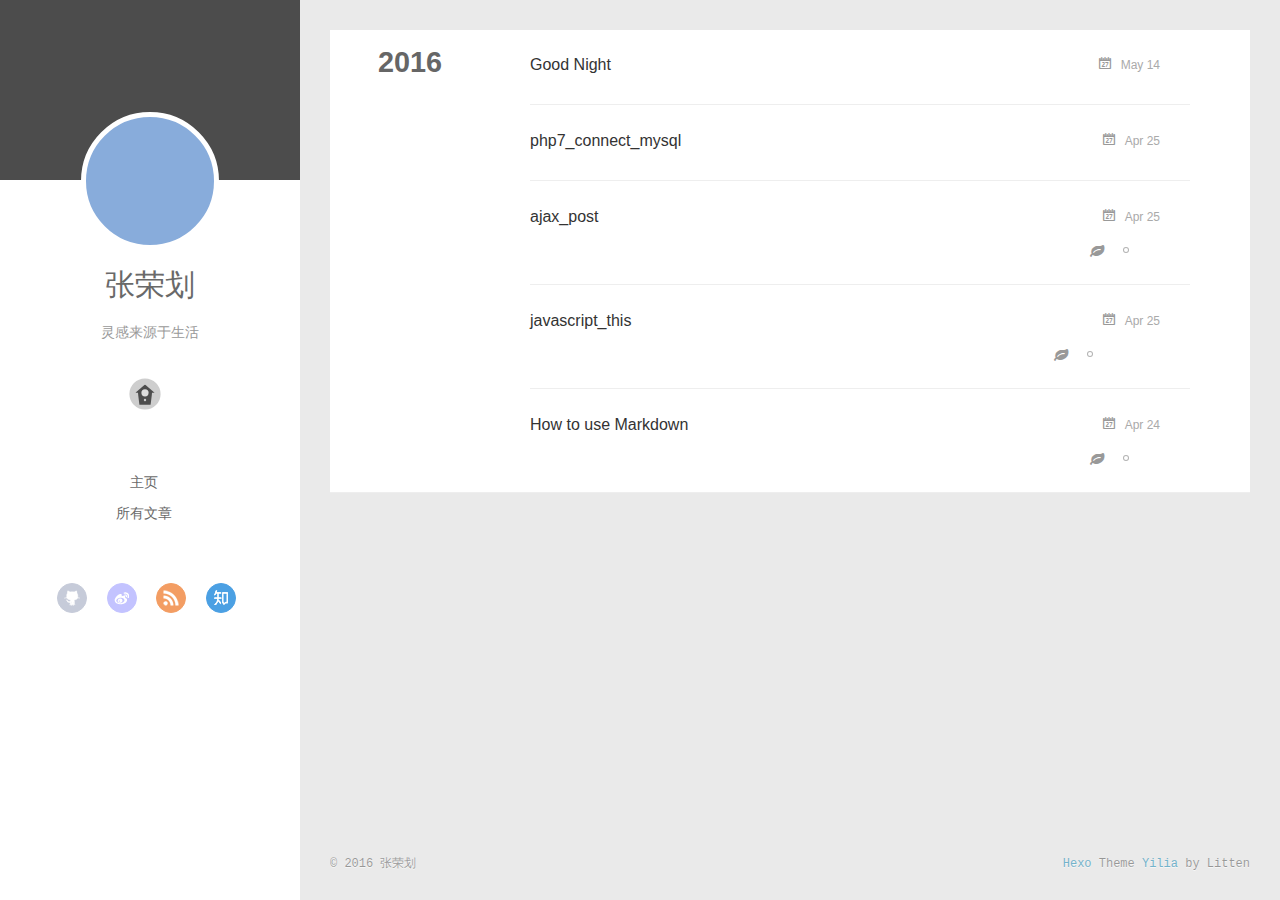
==== commit cb9f154a: "Site updated: 2016-06-14 17:54:36" ====
--- a/archives/index.html
+++ b/archives/index.html
@@ -16,6 +16,8 @@
 <meta name="twitter:title" content="ZhangRongHua">
 <meta name="twitter:description">
   
+    <link rel="alternative" href="/atom.xml" title="ZhangRongHua" type="application/atom+xml">
+  
   
     <link rel="icon" href="/favicon.png">
   
@@ -30,7 +32,7 @@
 	<header id="header" class="inner">
 		<a href="/" class="profilepic">
 			
-			<img lazy-src="null" class="js-avatar">
+			<img lazy-src="http://ww2.sinaimg.cn/mw690/3e59ed53jw8ev9po1bl3pj20v90v942d.jpg" class="js-avatar">
 			
 		</a>
 
@@ -101,9 +103,9 @@
 							
 								<a class="github" target="_blank" href="https://github.com/zzzzzzzz3" title="github">github</a>
 					        
-								<a class="weibo" target="_blank" href="http://weibo.com/1046080851" title="weibo">weibo</a>
+								<a class="weibo" target="_blank" href="#" title="weibo">weibo</a>
 					        
-								<a class="rss" target="_blank" href="/atom.xml" title="rss">rss</a>
+								<a class="rss" target="_blank" href="#" title="rss">rss</a>
 					        
 								<a class="zhihu" target="_blank" href="#" title="zhihu">zhihu</a>
 					        
@@ -143,7 +145,7 @@
 				
 				<section class="switch-part switch-part4">
 				
-					<div id="js-aboutme">who i am</div>
+					<div id="js-aboutme">我是谁，我从哪里来，我到哪里去？我就是我，是颜色不一样的吃货…</div>
 				</section>
 				
 			</div>
@@ -162,7 +164,7 @@
 		<header id="header" class="inner">
 			<div class="profilepic">
 			
-				<img lazy-src="null" class="js-avatar">
+				<img lazy-src="http://ww2.sinaimg.cn/mw690/3e59ed53jw8ev9po1bl3pj20v90v942d.jpg" class="js-avatar">
 			
 			</div>
 			<hgroup>
@@ -186,9 +188,9 @@
 					
 						<a class="github" target="_blank" href="https://github.com/zzzzzzzz3" title="github">github</a>
 			        
-						<a class="weibo" target="_blank" href="http://weibo.com/1046080851" title="weibo">weibo</a>
-			        
-						<a class="rss" target="_blank" href="/atom.xml" title="rss">rss</a>
+						<a class="weibo" target="_blank" href="#" title="weibo">weibo</a>
+			        
+						<a class="rss" target="_blank" href="#" title="rss">rss</a>
 			        
 						<a class="zhihu" target="_blank" href="#" title="zhihu">zhihu</a>
 			        
@@ -317,33 +319,6 @@
 		<ul class="article-tag-list"><li class="article-tag-list-item"><a class="article-tag-list-link" href="/tags/javascript/">javascript</a></li></ul>
 	</div>
 
-          
-
-        </div>
-        <div class="clearfix"></div>
-    </header>
-  </div>
-</article>
-  
-    
-    
-    <article class="archive-article archive-type-post">
-  <div class="archive-article-inner">
-    <header class="archive-article-header">
-      	<div class="article-meta">
-	      	<a href="/2016/04/24/theme-apollo/" class="archive-article-date">
-  	<time datetime="2016-04-24T15:43:03.000Z" itemprop="datePublished">Apr 24</time>
-</a>
-        </div>
-    	 
-  
-    <h1 itemprop="name">
-      <a class="archive-article-title" href="/2016/04/24/theme-apollo/">theme-apollo</a>
-    </h1>
-  
-
-        <div class="article-info info-on-right">
-          
           
 
         </div>
--- a/css/style.css
+++ b/css/style.css
@@ -137,7 +137,7 @@
   height: 100%;
 }
 body {
-  font-family: "Microsoft Yahei", "HelveticaNeue-Light", "Helvetica Neue Light", "Helvetica Neue", Helvetica, Arial, sans-serif;
+  font-family: "微软雅黑", "HelveticaNeue-Light", "Helvetica Neue Light", "Helvetica Neue", Helvetica, Arial, sans-serif;
   font-size: 16px;
   background: #fff;
   color: rgba(0,0,0,0.6);
@@ -994,15 +994,7 @@
   margin-top: 0;
 }
 .article-entry em {
-  font-style: normal;
-  background: #fbedeb;
-  color: #e2678f;
-  padding: 0 5px;
-  margin: 0 2px;
-  font-size: 0.9em;
-  -webkit-border-radius: 3px;
-  -webkit-border-radius: 3px;
-  border-radius: 3px;
+  font-style: italic;
 }
 .article-entry ul li:before {
   content: "";
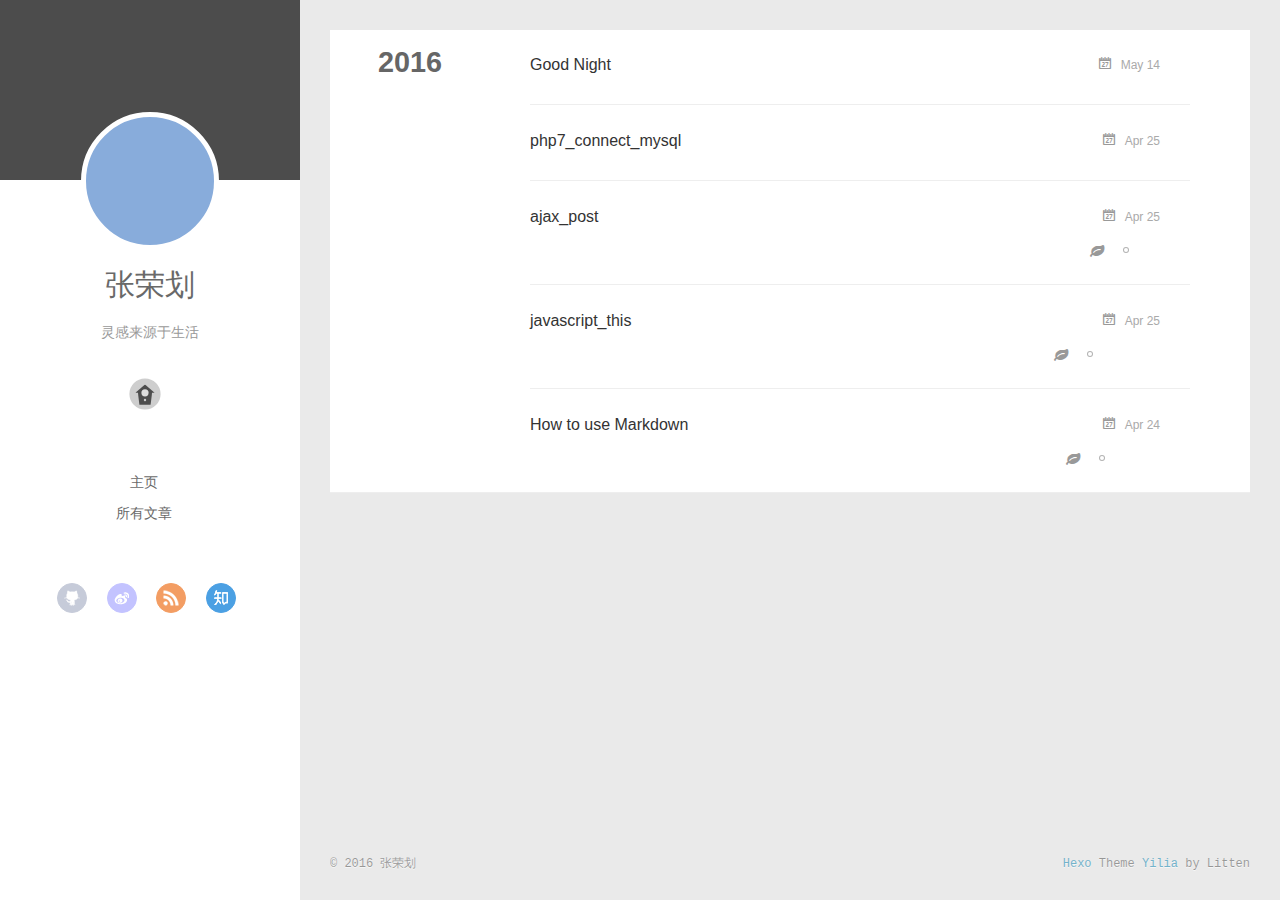
==== commit 965e19a2: "Site updated: 2016-06-14 18:01:02" ====
--- a/archives/index.html
+++ b/archives/index.html
@@ -116,7 +116,7 @@
 				
 				<section class="switch-part switch-part2">
 					<div class="widget tagcloud" id="js-tagcloud">
-						<a href="/tags/ajax/" style="font-size: 10px;">ajax</a> <a href="/tags/hexo/" style="font-size: 10px;">hexo</a> <a href="/tags/javascript/" style="font-size: 10px;">javascript</a>
+						<a href="/tags/ajax/" style="font-size: 10px;">ajax</a> <a href="/tags/javascript/" style="font-size: 10px;">javascript</a> <a href="/tags/markdown/" style="font-size: 10px;">markdown</a>
 					</div>
 				</section>
 				
@@ -347,7 +347,7 @@
         <div class="article-info info-on-right">
           
 	<div class="article-tag tagcloud">
-		<ul class="article-tag-list"><li class="article-tag-list-item"><a class="article-tag-list-link" href="/tags/hexo/">hexo</a></li></ul>
+		<ul class="article-tag-list"><li class="article-tag-list-item"><a class="article-tag-list-link" href="/tags/markdown/">markdown</a></li></ul>
 	</div>
 
           
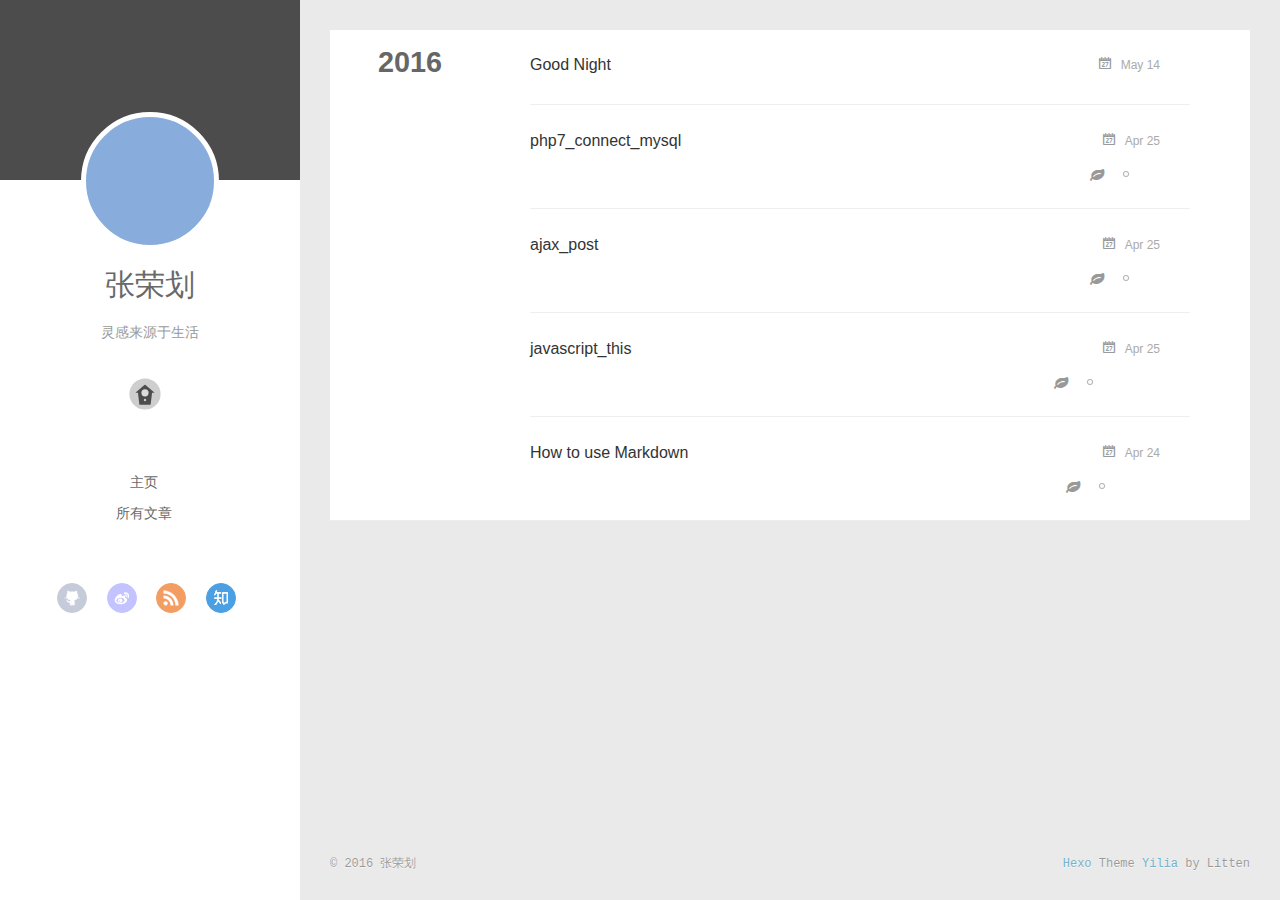
==== commit 6818682c: "Site updated: 2016-06-14 18:04:45" ====
--- a/archives/index.html
+++ b/archives/index.html
@@ -116,7 +116,7 @@
 				
 				<section class="switch-part switch-part2">
 					<div class="widget tagcloud" id="js-tagcloud">
-						<a href="/tags/ajax/" style="font-size: 10px;">ajax</a> <a href="/tags/javascript/" style="font-size: 10px;">javascript</a> <a href="/tags/markdown/" style="font-size: 10px;">markdown</a>
+						<a href="/tags/ajax/" style="font-size: 10px;">ajax</a> <a href="/tags/javascript/" style="font-size: 10px;">javascript</a> <a href="/tags/markdown/" style="font-size: 10px;">markdown</a> <a href="/tags/php7/" style="font-size: 10px;">php7</a>
 					</div>
 				</section>
 				
@@ -257,6 +257,10 @@
 
         <div class="article-info info-on-right">
           
+	<div class="article-tag tagcloud">
+		<ul class="article-tag-list"><li class="article-tag-list-item"><a class="article-tag-list-link" href="/tags/php7/">php7</a></li></ul>
+	</div>
+
           
 
         </div>
